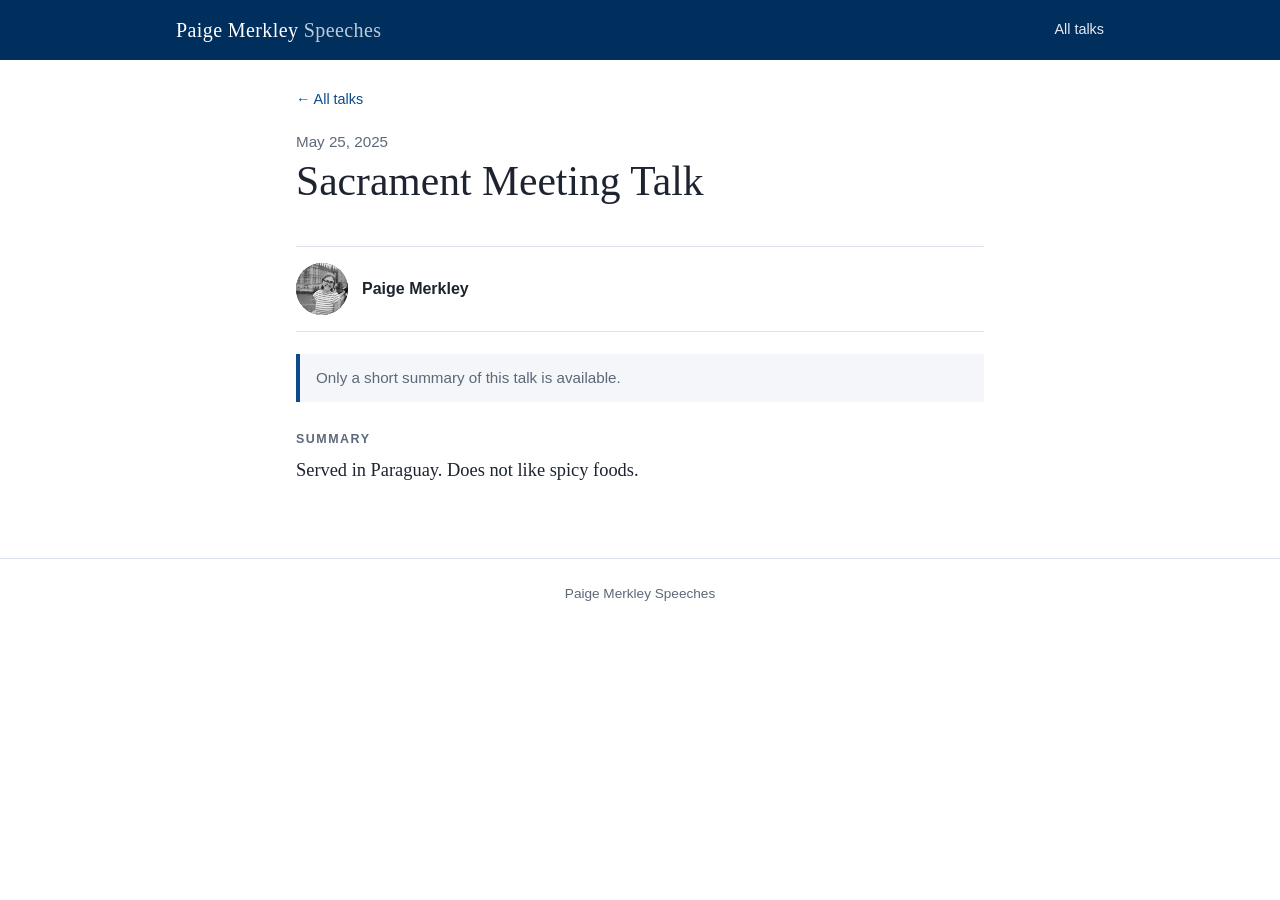
==== talks/2025-05-25-sacrament-meeting-talk.html @ c93f37c6 "Initial work" ====
<!doctype html>
<html lang="en">
<head>
  <meta charset="utf-8">
  <meta name="viewport" content="width=device-width, initial-scale=1">
  <title>Sacrament Meeting Talk | Paige Merkley Speeches</title>
  <meta name="description" content="A talk by Paige Merkley given May 25, 2025.">
  <link rel="stylesheet" href="../css/style.css">
</head>
<body>
  <header class="site-header">
    <div class="inner">
      <a class="brand" href="../index.html">Paige Merkley <span>Speeches</span></a>
      <a class="nav-link" href="../index.html">All talks</a>
    </div>
  </header>

  <main class="wrap">
    <a class="back" href="../index.html">&larr; All talks</a>

    <div class="talk-head">
      <div class="date">May 25, 2025</div>
      <!-- TODO: replace with the real title -->
      <h1>Sacrament Meeting Talk</h1>
    </div>

    <div class="speaker">
      <div class="portrait sm">
        <span class="monogram">PM</span>
        <img src="../images/paige.jpg" alt="Paige Merkley" onerror="this.remove()">
      </div>
      <div>
        <div class="name">Paige Merkley</div>
        <!-- TODO: add where the talk was given -->
      </div>
    </div>

    <div class="notice">Only a short summary of this talk is available.</div>

    <p class="body-label">Summary</p>

    <article class="talk-body">
      <!-- TODO: add or replace the summary below -->
      <p>Served in Paraguay. Does not like spicy foods.</p>
    </article>
  </main>

  <footer class="site-footer">Paige Merkley Speeches</footer>
</body>
</html>
---- css/style.css ----
:root {
  --navy: #002e5d;
  --navy-2: #0b4a8b;
  --bg: #ffffff;
  --bg-soft: #f4f6f9;
  --text: #1d2430;
  --muted: #5d6878;
  --line: #dde3ea;
  --accent: #0b4a8b;
  --serif: Georgia, "Times New Roman", serif;
  --sans: -apple-system, BlinkMacSystemFont, "Segoe UI", Roboto, Helvetica, Arial, sans-serif;
}

@media (prefers-color-scheme: dark) {
  :root {
    --bg: #11161d;
    --bg-soft: #18202a;
    --text: #e7ebf0;
    --muted: #a3adba;
    --line: #2a3441;
    --accent: #7fb2ec;
  }
}

* { box-sizing: border-box; }

html { -webkit-text-size-adjust: 100%; }

body {
  margin: 0;
  background: var(--bg);
  color: var(--text);
  font-family: var(--sans);
  line-height: 1.6;
}

a { color: var(--accent); }

/* ---------- Top bar ---------- */
.site-header {
  background: var(--navy);
  color: #fff;
}
.site-header .inner {
  max-width: 960px;
  margin: 0 auto;
  padding: 14px 16px;
  display: flex;
  align-items: center;
  justify-content: space-between;
}
.site-header a {
  color: #fff;
  text-decoration: none;
}
.brand {
  font-family: var(--serif);
  font-size: 1.25rem;
  letter-spacing: 0.02em;
}
.brand span { font-weight: normal; opacity: 0.75; }
.nav-link { font-size: 0.9rem; opacity: 0.9; }
.nav-link:hover { opacity: 1; text-decoration: underline; }

/* ---------- Layout ---------- */
.wrap {
  max-width: 720px;
  margin: 0 auto;
  padding: 0 16px;
}

/* ---------- Portrait / monogram ---------- */
.portrait {
  position: relative;
  border-radius: 50%;
  overflow: hidden;
  background: var(--navy);
  flex-shrink: 0;
}
.portrait img {
  position: absolute;
  inset: 0;
  width: 100%;
  height: 100%;
  object-fit: cover;
}
.portrait .monogram {
  position: absolute;
  inset: 0;
  display: flex;
  align-items: center;
  justify-content: center;
  color: #fff;
  font-family: var(--serif);
  letter-spacing: 0.04em;
}
.portrait.lg { width: 132px; height: 132px; }
.portrait.lg .monogram { font-size: 2.6rem; }
.portrait.sm { width: 52px; height: 52px; }
.portrait.sm .monogram { font-size: 1.05rem; }

/* ---------- Home hero ---------- */
.hero {
  background: var(--bg-soft);
  border-bottom: 1px solid var(--line);
}
.hero .wrap {
  display: flex;
  align-items: center;
  gap: 28px;
  padding-top: 44px;
  padding-bottom: 44px;
}
.hero h1 {
  font-family: var(--serif);
  font-weight: normal;
  font-size: 2.3rem;
  line-height: 1.15;
  margin: 0 0 6px;
}
.hero p { margin: 0; color: var(--muted); }

/* ---------- Talk list ---------- */
.section-label {
  font-size: 0.78rem;
  font-weight: 600;
  letter-spacing: 0.12em;
  text-transform: uppercase;
  color: var(--muted);
  margin: 40px 0 8px;
}
.talk-list { list-style: none; margin: 0 0 64px; padding: 0; }
.talk-card {
  border-bottom: 1px solid var(--line);
}
.talk-card a {
  display: block;
  padding: 22px 0;
  color: inherit;
  text-decoration: none;
}
.talk-card .date {
  font-size: 0.85rem;
  color: var(--muted);
}
.talk-card h2 {
  font-family: var(--serif);
  font-weight: normal;
  font-size: 1.55rem;
  line-height: 1.25;
  margin: 2px 0 4px;
  color: var(--text);
}
.talk-card a:hover h2 { color: var(--accent); text-decoration: underline; text-underline-offset: 3px; }
.talk-card .meta { color: var(--muted); font-size: 0.95rem; }
.badges { display: flex; gap: 6px; margin-top: 10px; flex-wrap: wrap; }
.badge {
  font-size: 0.72rem;
  font-weight: 600;
  letter-spacing: 0.06em;
  text-transform: uppercase;
  padding: 2px 8px;
  border-radius: 999px;
  border: 1px solid var(--line);
  color: var(--muted);
}
.badge.audio { border-color: var(--accent); color: var(--accent); }

/* ---------- Talk page ---------- */
.back {
  display: inline-block;
  margin-top: 28px;
  font-size: 0.9rem;
  text-decoration: none;
}
.back:hover { text-decoration: underline; }
.talk-head { padding: 18px 0 8px; }
.talk-head .date { color: var(--muted); font-size: 0.95rem; }
.talk-head h1 {
  font-family: var(--serif);
  font-weight: normal;
  font-size: 2.6rem;
  line-height: 1.15;
  margin: 4px 0 10px;
}
.talk-head .topic { color: var(--muted); font-style: italic; margin: 0; }
.speaker {
  display: flex;
  align-items: center;
  gap: 14px;
  margin: 22px 0;
  padding: 16px 0;
  border-top: 1px solid var(--line);
  border-bottom: 1px solid var(--line);
}
.speaker .name { font-weight: 600; }
.speaker .where { color: var(--muted); font-size: 0.92rem; }

.player {
  background: var(--bg-soft);
  border: 1px solid var(--line);
  border-radius: 10px;
  padding: 16px;
  margin: 0 0 28px;
}
.player audio { width: 100%; display: block; }
.player .actions {
  display: flex;
  justify-content: space-between;
  align-items: center;
  margin-top: 8px;
  font-size: 0.88rem;
  color: var(--muted);
}

.notice {
  background: var(--bg-soft);
  border-left: 4px solid var(--navy-2);
  padding: 12px 16px;
  margin: 0 0 28px;
  color: var(--muted);
  font-size: 0.95rem;
}

.body-label {
  font-size: 0.78rem;
  font-weight: 600;
  letter-spacing: 0.12em;
  text-transform: uppercase;
  color: var(--muted);
  margin: 0 0 4px;
}
.body-note { font-size: 0.88rem; color: var(--muted); margin: 0 0 18px; }

.talk-body {
  font-family: var(--serif);
  font-size: 1.15rem;
  line-height: 1.75;
  margin-bottom: 72px;
}
.talk-body p { margin: 0 0 1.15em; }
.talk-body blockquote {
  margin: 0 0 1.15em;
  padding: 2px 0 2px 20px;
  border-left: 3px solid var(--line);
  color: var(--muted);
  font-style: italic;
}

/* ---------- Footer ---------- */
.site-footer {
  border-top: 1px solid var(--line);
  color: var(--muted);
  font-size: 0.85rem;
  text-align: center;
  padding: 24px 16px 40px;
}

/* ---------- Phones ---------- */
@media (max-width: 560px) {
  .hero .wrap { flex-direction: column; text-align: center; gap: 16px; padding-top: 32px; padding-bottom: 32px; }
  .hero h1 { font-size: 1.9rem; }
  .talk-head h1 { font-size: 2rem; }
  .talk-card h2 { font-size: 1.35rem; }
  .talk-body { font-size: 1.08rem; }
  .brand span { display: none; }
}
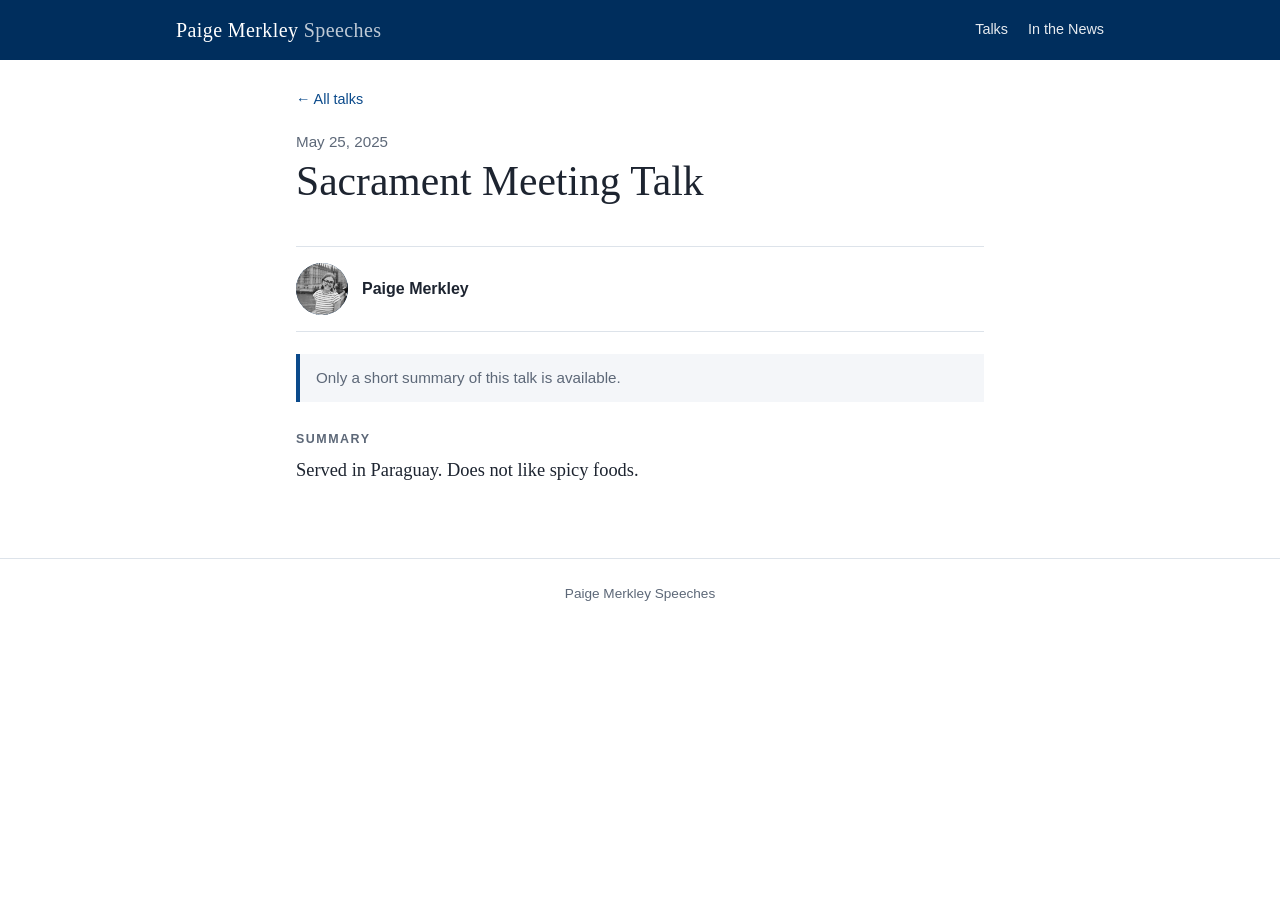
==== commit b7f2009a: "In the news section more prominent" ====
--- a/talks/2025-05-25-sacrament-meeting-talk.html
+++ b/talks/2025-05-25-sacrament-meeting-talk.html
@@ -11,7 +11,7 @@
   <header class="site-header">
     <div class="inner">
       <a class="brand" href="../index.html">Paige Merkley <span>Speeches</span></a>
-      <a class="nav-link" href="../index.html">All talks</a>
+      <nav class="site-nav"><a class="nav-link" href="../index.html#talks">Talks</a><a class="nav-link" href="../index.html#news">In the News</a></nav>
     </div>
   </header>
 
--- a/css/style.css
+++ b/css/style.css
@@ -59,8 +59,29 @@
   letter-spacing: 0.02em;
 }
 .brand span { font-weight: normal; opacity: 0.75; }
-.nav-link { font-size: 0.9rem; opacity: 0.9; }
+html { scroll-behavior: smooth; }
+.site-nav { display: flex; gap: 20px; }
+.nav-link { font-size: 0.9rem; opacity: 0.9; white-space: nowrap; }
 .nav-link:hover { opacity: 1; text-decoration: underline; }
+
+/* Section shortcuts under the hero name */
+.jump { display: flex; gap: 10px; margin-top: 16px; flex-wrap: wrap; }
+.jump a {
+  display: inline-flex;
+  align-items: baseline;
+  gap: 6px;
+  padding: 7px 16px;
+  border-radius: 999px;
+  border: 1px solid var(--navy);
+  background: var(--navy);
+  color: #fff;
+  font-size: 0.92rem;
+  text-decoration: none;
+}
+.jump a + a { background: transparent; color: var(--accent); border-color: var(--accent); }
+.jump a:hover { filter: brightness(1.15); }
+.jump strong { font-size: 1rem; }
+.section-label { scroll-margin-top: 16px; }
 
 /* ---------- Layout ---------- */
 .wrap {
@@ -264,4 +285,6 @@
   .talk-card h2 { font-size: 1.35rem; }
   .talk-body { font-size: 1.08rem; }
   .brand span { display: none; }
-}
+  .site-nav { gap: 14px; }
+  .jump { justify-content: center; }
+}
